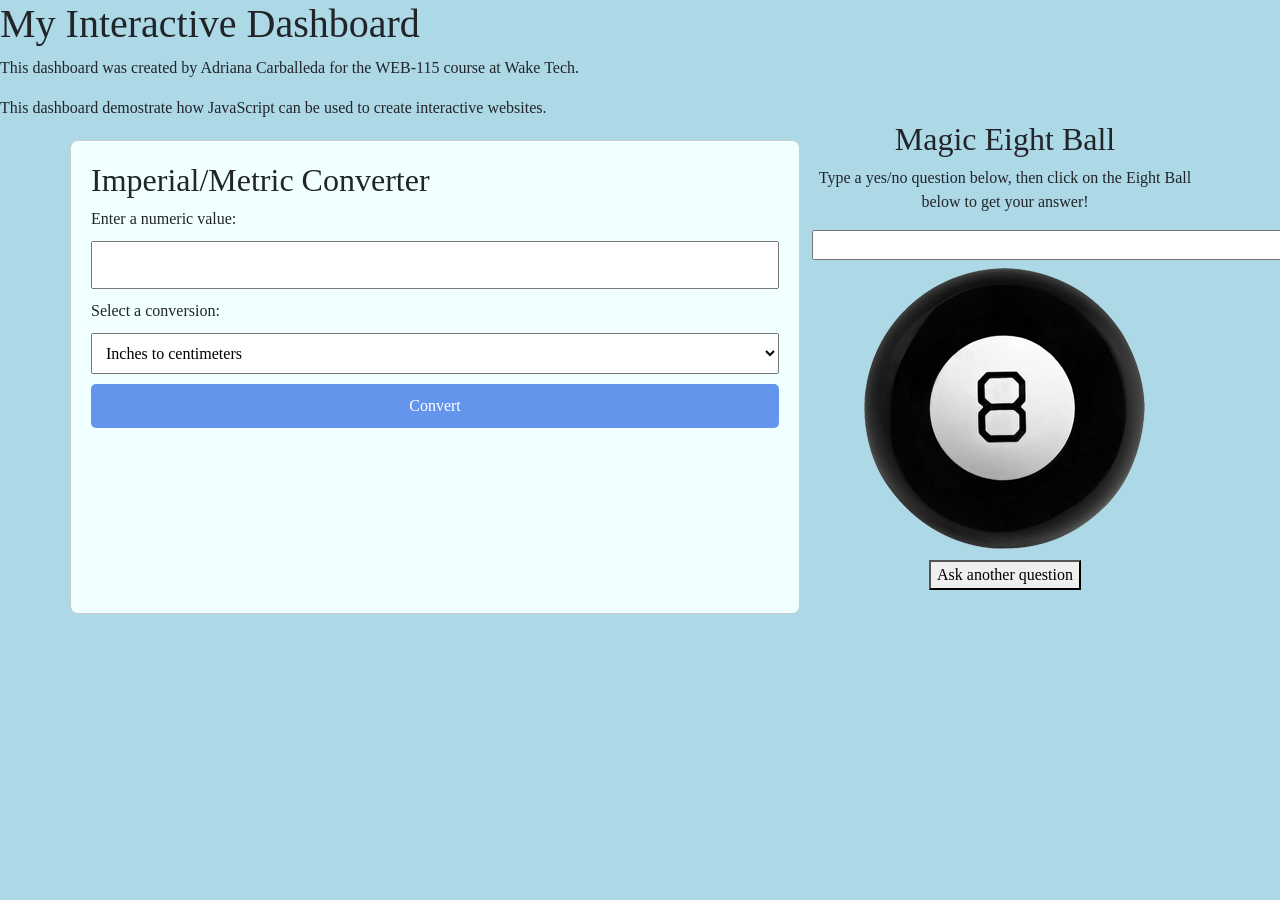
==== index.html @ fbc35dcb "Edit HTML" ====
<!DOCTYPE html>
<html lang="en">
<head>
    <!-- Bootstrap  -->
    <link href="https://cdn.jsdelivr.net/npm/bootstrap@5.3.8/dist/css/bootstrap.min.css" rel="stylesheet" integrity="sha384-sRIl4kxILFvY47J16cr9ZwB07vP4J8+LH7qKQnuqkuIAvNWLzeN8tE5YBujZqJLB" crossorigin="anonymous">
        <script defer src="https://cdn.jsdelivr.net/npm/bootstrap@5.3.8/dist/js/bootstrap.bundle.min.js" integrity="sha384-FKyoEForCGlyvwx9Hj09JcYn3nv7wiPVlz7YYwJrWVcXK/BmnVDxM+D2scQbITxI" crossorigin="anonymous"></script>

    <title>My Interactive Dashboard</title>
    <meta charset="UTF-8">
    <meta name="viewport" content="width=device-width, initial-scale=1.0">

    <!--Main CSS-->
    <link rel="stylesheet" href="css/style.css">

    <!-- Magic Eight Ball CSS -->
    <link rel="stylesheet" href="css/magic-eight-ball.css">

    <!-- Main JavaScript -->
    <script defer src="js/script.js"></script>

    <!--Metric Converter JavaScript -->
    <script defer src="js/metric-converter.js"></script>
    
    <!-- Magic Eight Ball JavaScript -->
    <script defer src="js/magic-eight-ball.js"></script>


</head>


<body>
    <h1>My Interactive Dashboard</h1>
    <p>This dashboard was created by Adriana Carballeda for the WEB-115 course at Wake Tech.</p>
    
    <script>
        document.write("This dashboard demostrate how JavaScript can be used to create interactive websites.")
    </script>
    
    <!--The <noscript> is for web browsers with JavaScript rendering disabled.--> 
    <noscript>
        Unfortunately, your web browser does not support JavaScript
    </noscript>

    <div class="container">
        <div class="row">
        <!-- Metric Converter-->
            <div class="col" id="metric-converter">
                <h2>Imperial/Metric Converter</h2>

                <form id="metric-form">
                    <label for="input-value">Enter a numeric value:</label>
                    <input type="number" id="input-value" step="any" required>

                    <label for="conversion-type">Select a conversion:</label>
                    <select id="conversion-type">
                        <option value="1">Inches to centimeters</option>
                        <option value="2">Feet to centimeters</option>
                        <option value="3">Yards to meters</option>
                        <option value="4">Miles to kilometers</option>
                        <option value="5">Centimeters to inches</option>
                        <option value="6">Centimeters to feet</option>
                        <option value="7">Meters to yards</option>
                        <option value="8">Kilometers to miles</option>
                    </select>

                    <button type="submit" id="convert-button">Convert</button>
                </form>

                <p id="conversion-result"></p>

            </div>

        <!-- Magic Eight Ball -->
            <div class="col" id="magic-eight-ball">
                <script src="js/magic-eight-ball.js" defer></script>
                <link rel="stylesheet" href="css/magic-eight-ball.css">
                
                <h2 class="heading">Magic Eight Ball</h2>
                <form>
                    <p>Type a yes/no question below, then click on the Eight Ball below to get your answer!</p>
                    <input id="question" name="question" size="80">

                    <div id="magicEightBall">
                        <div id="circle"></div>
                        <img id="ball" src="img/magic-eight-ball.png"/>
                    </div>
                    <button id="reset" name="reset" type="reset">Ask another question</button>
                </form>
                <br>
            </div>

        </div>
    </div>
</body>
</html>
---- css/style.css ----
body {
        background-color: lightblue; font-family: 'Times New Roman', Times, serif;
    }

    #metric-converter {
    background-color:azure;
    border: 1px solid #cccccc;
    border-radius: 8px;
    padding: 20px;
    margin-top: 20px;
}

#metric-converter form {
    display: flex;
    flex-direction: column;
    gap: 10px;
}

#metric-converter input,
#metric-converter select,
#metric-converter button {
    padding: 10px;
}

#metric-converter button {
    background-color:cornflowerblue;
    color: white;
    border: none;
    border-radius: 5px;
    cursor: pointer;
}

#metric-converter button:hover {
    background-color: #053c8e;
}

#conversion-result {
    margin-top: 15px;
    font-weight: bold;
}
---- css/magic-eight-ball.css ----
#magic-eight-ball {
  max-width: 410px;
  text-align: center;
  margin: auto;
}

#circle {
  font-size: 12pt;
  background-color: white;
  color: black;
  position: absolute;
  margin-left: 70px;
  margin-top: 70px;
  height: 150px;
  width: 150px;
  border-radius: 50%;
  text-wrap: wrap;
  display: none;
}


img:active {
  animation: shake 1s;
  animation-iteration-count: infinite;
}

img:visited {
  animation: none;
}
@keyframes shake {
  0% { transform: translate(1px, 1px) rotate(0deg);  }
  10% { transform: translate(-1px, -2px) rotate(-1deg); }
  20% { transform: translate(-3px, 0px) rotate(1deg); }
  30% { transform: translate(3px, 2px) rotate(0deg); }
  40% { transform: translate(1px, -1px) rotate(1deg); }
  50% { transform: translate(-1px, 2px) rotate(-1deg); }
  60% { transform: translate(-3px, 1px) rotate(0deg); }
  70% { transform: translate(3px, 1px) rotate(-1deg); }
  80% { transform: translate(-1px, -1px) rotate(1deg); }
  90% { transform: translate(1px, 2px) rotate(0deg); }
  100% { transform: translate(1px, -2px) rotate(-1deg); }
}
---- css/magic-eight-ball.css ----
#magic-eight-ball {
  max-width: 410px;
  text-align: center;
  margin: auto;
}

#circle {
  font-size: 12pt;
  background-color: white;
  color: black;
  position: absolute;
  margin-left: 70px;
  margin-top: 70px;
  height: 150px;
  width: 150px;
  border-radius: 50%;
  text-wrap: wrap;
  display: none;
}


img:active {
  animation: shake 1s;
  animation-iteration-count: infinite;
}

img:visited {
  animation: none;
}
@keyframes shake {
  0% { transform: translate(1px, 1px) rotate(0deg);  }
  10% { transform: translate(-1px, -2px) rotate(-1deg); }
  20% { transform: translate(-3px, 0px) rotate(1deg); }
  30% { transform: translate(3px, 2px) rotate(0deg); }
  40% { transform: translate(1px, -1px) rotate(1deg); }
  50% { transform: translate(-1px, 2px) rotate(-1deg); }
  60% { transform: translate(-3px, 1px) rotate(0deg); }
  70% { transform: translate(3px, 1px) rotate(-1deg); }
  80% { transform: translate(-1px, -1px) rotate(1deg); }
  90% { transform: translate(1px, 2px) rotate(0deg); }
  100% { transform: translate(1px, -2px) rotate(-1deg); }
}
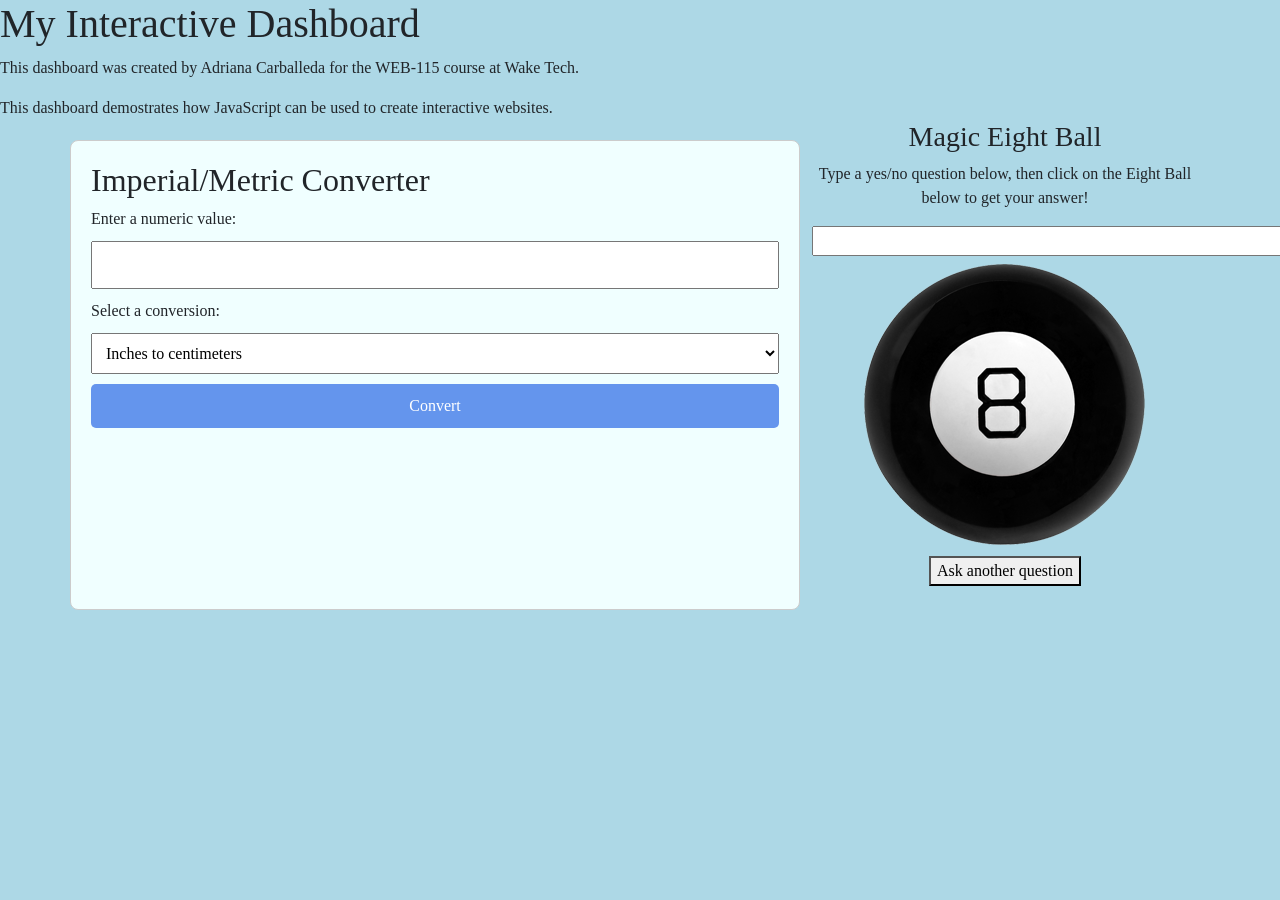
==== commit 354dbc2c: "More modifications" ====
--- a/index.html
+++ b/index.html
@@ -12,17 +12,12 @@
     <!--Main CSS-->
     <link rel="stylesheet" href="css/style.css">
 
-    <!-- Magic Eight Ball CSS -->
-    <link rel="stylesheet" href="css/magic-eight-ball.css">
-
     <!-- Main JavaScript -->
     <script defer src="js/script.js"></script>
 
     <!--Metric Converter JavaScript -->
     <script defer src="js/metric-converter.js"></script>
     
-    <!-- Magic Eight Ball JavaScript -->
-    <script defer src="js/magic-eight-ball.js"></script>
 
 
 </head>
@@ -33,7 +28,7 @@
     <p>This dashboard was created by Adriana Carballeda for the WEB-115 course at Wake Tech.</p>
     
     <script>
-        document.write("This dashboard demostrate how JavaScript can be used to create interactive websites.")
+        document.write("This dashboard demostrates how JavaScript can be used to create interactive websites.")
     </script>
     
     <!--The <noscript> is for web browsers with JavaScript rendering disabled.--> 
@@ -75,7 +70,7 @@
                 <script src="js/magic-eight-ball.js" defer></script>
                 <link rel="stylesheet" href="css/magic-eight-ball.css">
                 
-                <h2 class="heading">Magic Eight Ball</h2>
+                <h3 class="heading">Magic Eight Ball</h3>
                 <form>
                     <p>Type a yes/no question below, then click on the Eight Ball below to get your answer!</p>
                     <input id="question" name="question" size="80">
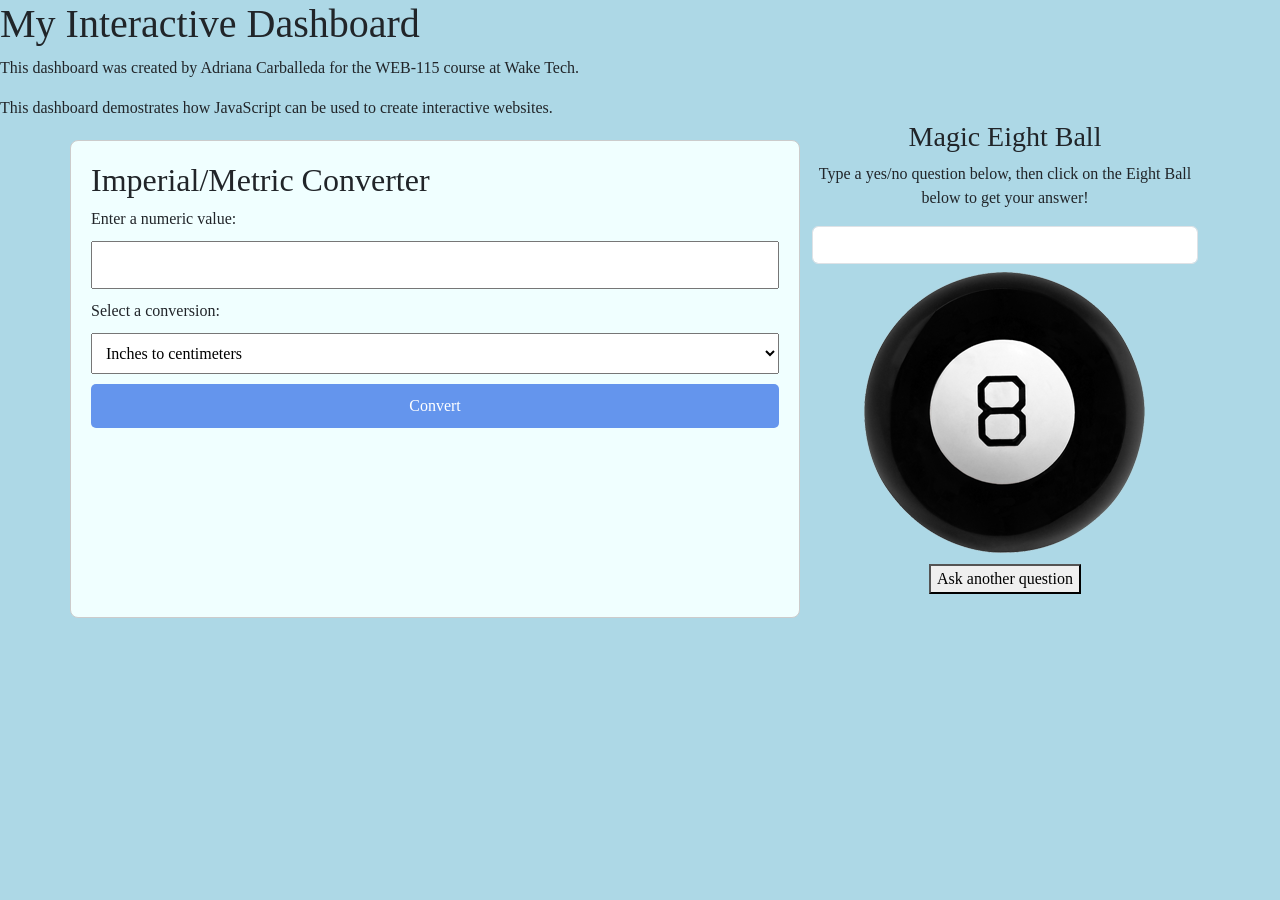
==== commit 3548974a: "Magic Eight Ball last Update" ====
--- a/index.html
+++ b/index.html
@@ -73,7 +73,7 @@
                 <h3 class="heading">Magic Eight Ball</h3>
                 <form>
                     <p>Type a yes/no question below, then click on the Eight Ball below to get your answer!</p>
-                    <input id="question" name="question" size="80">
+                    <input id="question" name="question" class="form-control">
 
                     <div id="magicEightBall">
                         <div id="circle"></div>
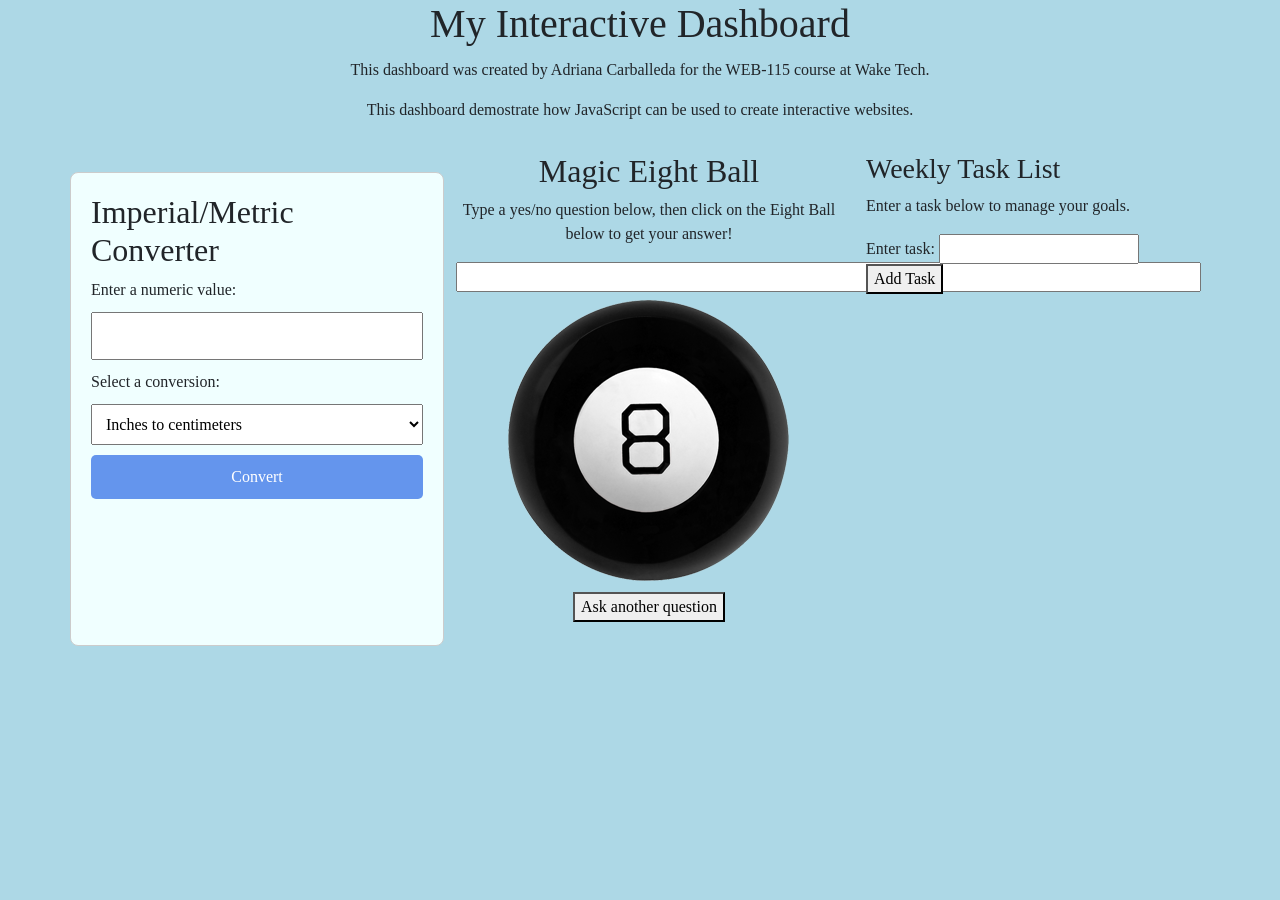
==== commit e04ba3c2: "UI in HTML Edit" ====
--- a/index.html
+++ b/index.html
@@ -12,24 +12,34 @@
     <!--Main CSS-->
     <link rel="stylesheet" href="css/style.css">
 
+    <!-- Magic Eight Ball CSS -->
+    <link rel="stylesheet" href="css/magic-eight-ball.css">
+
     <!-- Main JavaScript -->
     <script defer src="js/script.js"></script>
 
     <!--Metric Converter JavaScript -->
     <script defer src="js/metric-converter.js"></script>
     
+    <!-- Magic Eight Ball JavaScript -->
+    <script defer src="js/magic-eight-ball.js"></script>
+
+    <!--Task Manager JavaScript -->
+    <script defer src="js/task-manager.js"></script>
 
 
 </head>
 
 
 <body>
-    <h1>My Interactive Dashboard</h1>
-    <p>This dashboard was created by Adriana Carballeda for the WEB-115 course at Wake Tech.</p>
+    <header class="dashboard-header">
+        <h1>My Interactive Dashboard</h1>
+        <p>This dashboard was created by Adriana Carballeda for the WEB-115 course at Wake Tech.</p>
     
-    <script>
-        document.write("This dashboard demostrates how JavaScript can be used to create interactive websites.")
-    </script>
+        <script>
+            document.write("This dashboard demostrate how JavaScript can be used to create interactive websites.")
+        </script>
+    </header>
     
     <!--The <noscript> is for web browsers with JavaScript rendering disabled.--> 
     <noscript>
@@ -70,10 +80,10 @@
                 <script src="js/magic-eight-ball.js" defer></script>
                 <link rel="stylesheet" href="css/magic-eight-ball.css">
                 
-                <h3 class="heading">Magic Eight Ball</h3>
+                <h2 class="heading">Magic Eight Ball</h2>
                 <form>
                     <p>Type a yes/no question below, then click on the Eight Ball below to get your answer!</p>
-                    <input id="question" name="question" class="form-control">
+                    <input id="question" name="question" size="80">
 
                     <div id="magicEightBall">
                         <div id="circle"></div>
@@ -84,6 +94,25 @@
                 <br>
             </div>
 
+        <!--Task Manager-->
+            <div class="col" id="weekly-tasks">
+                <div id="task-list">
+                    
+                    <h3>Weekly Task List</h3>
+                    <p>Enter a task below to manage your goals.</p>
+
+                    <form>
+                        <label for="task-name">Enter task:</label>
+                        <input type="text" id="task-name">
+
+                        <button type="button" id="add-task">
+                            Add Task
+                        </button>
+                    </form>
+                </div>
+            </div>   
+
+
         </div>
     </div>
 </body>
--- a/css/style.css
+++ b/css/style.css
@@ -37,4 +37,59 @@
 #conversion-result {
     margin-top: 15px;
     font-weight: bold;
+}
+
+/* Dashboard heading */
+.dashboard-header {
+    text-align: center;
+    margin-bottom: 30px;
+}
+
+.dashboard-header h1 {
+    margin-bottom: 10px;
+}
+
+
+/* Container for the three applications */
+.dashboard-apps {
+    display: flex;
+    justify-content: center;
+    align-items: flex-start;
+    gap: 25px;
+    flex-wrap: wrap;
+    padding: 20px;
+}
+
+
+/* Individual application boxes */
+.dashboard-card {
+    width: 350px;
+    min-height: 400px;
+    background-color: white;
+    border: 1px solid #ccc;
+    border-radius: 8px;
+    padding: 20px;
+    box-sizing: border-box;
+}
+
+
+/* Center titles inside each app */
+.dashboard-card h2,
+.dashboard-card h3 {
+    text-align: center;
+}
+
+
+/* Inputs stay inside their boxes */
+.dashboard-card input,
+.dashboard-card select {
+    width: 100%;
+    box-sizing: border-box;
+    margin-bottom: 15px;
+}
+
+
+/* Buttons */
+.dashboard-card button {
+    margin-top: 5px;
 }
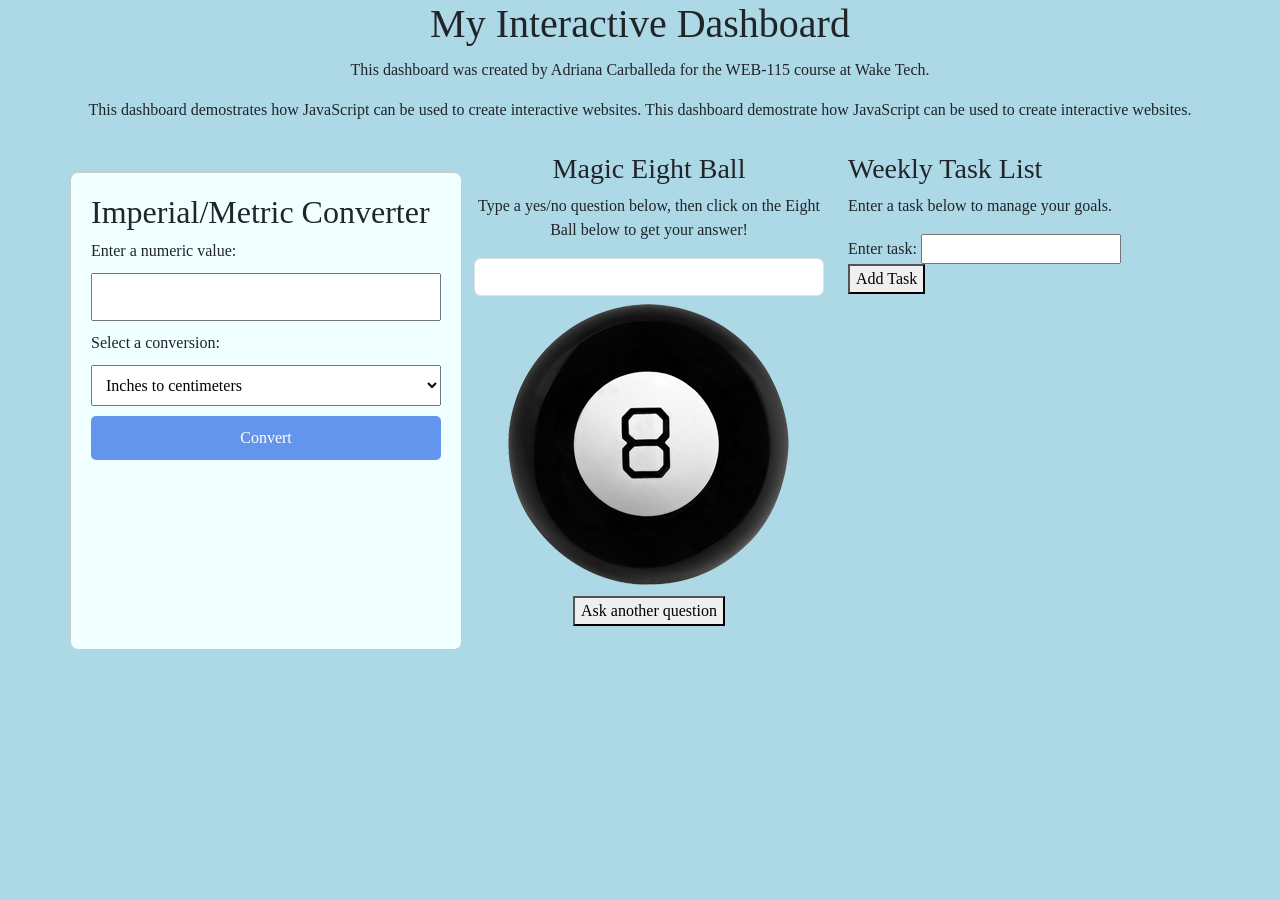
==== commit 16f6a4c2: "Merge branch 'development'" ====
--- a/index.html
+++ b/index.html
@@ -12,17 +12,12 @@
     <!--Main CSS-->
     <link rel="stylesheet" href="css/style.css">
 
-    <!-- Magic Eight Ball CSS -->
-    <link rel="stylesheet" href="css/magic-eight-ball.css">
-
     <!-- Main JavaScript -->
     <script defer src="js/script.js"></script>
 
     <!--Metric Converter JavaScript -->
     <script defer src="js/metric-converter.js"></script>
     
-    <!-- Magic Eight Ball JavaScript -->
-    <script defer src="js/magic-eight-ball.js"></script>
 
     <!--Task Manager JavaScript -->
     <script defer src="js/task-manager.js"></script>
@@ -36,10 +31,15 @@
         <h1>My Interactive Dashboard</h1>
         <p>This dashboard was created by Adriana Carballeda for the WEB-115 course at Wake Tech.</p>
     
+
+    <script>
+        document.write("This dashboard demostrates how JavaScript can be used to create interactive websites.")
+    </script>
         <script>
             document.write("This dashboard demostrate how JavaScript can be used to create interactive websites.")
         </script>
     </header>
+
     
     <!--The <noscript> is for web browsers with JavaScript rendering disabled.--> 
     <noscript>
@@ -80,10 +80,10 @@
                 <script src="js/magic-eight-ball.js" defer></script>
                 <link rel="stylesheet" href="css/magic-eight-ball.css">
                 
-                <h2 class="heading">Magic Eight Ball</h2>
+                <h3 class="heading">Magic Eight Ball</h3>
                 <form>
                     <p>Type a yes/no question below, then click on the Eight Ball below to get your answer!</p>
-                    <input id="question" name="question" size="80">
+                    <input id="question" name="question" class="form-control">
 
                     <div id="magicEightBall">
                         <div id="circle"></div>
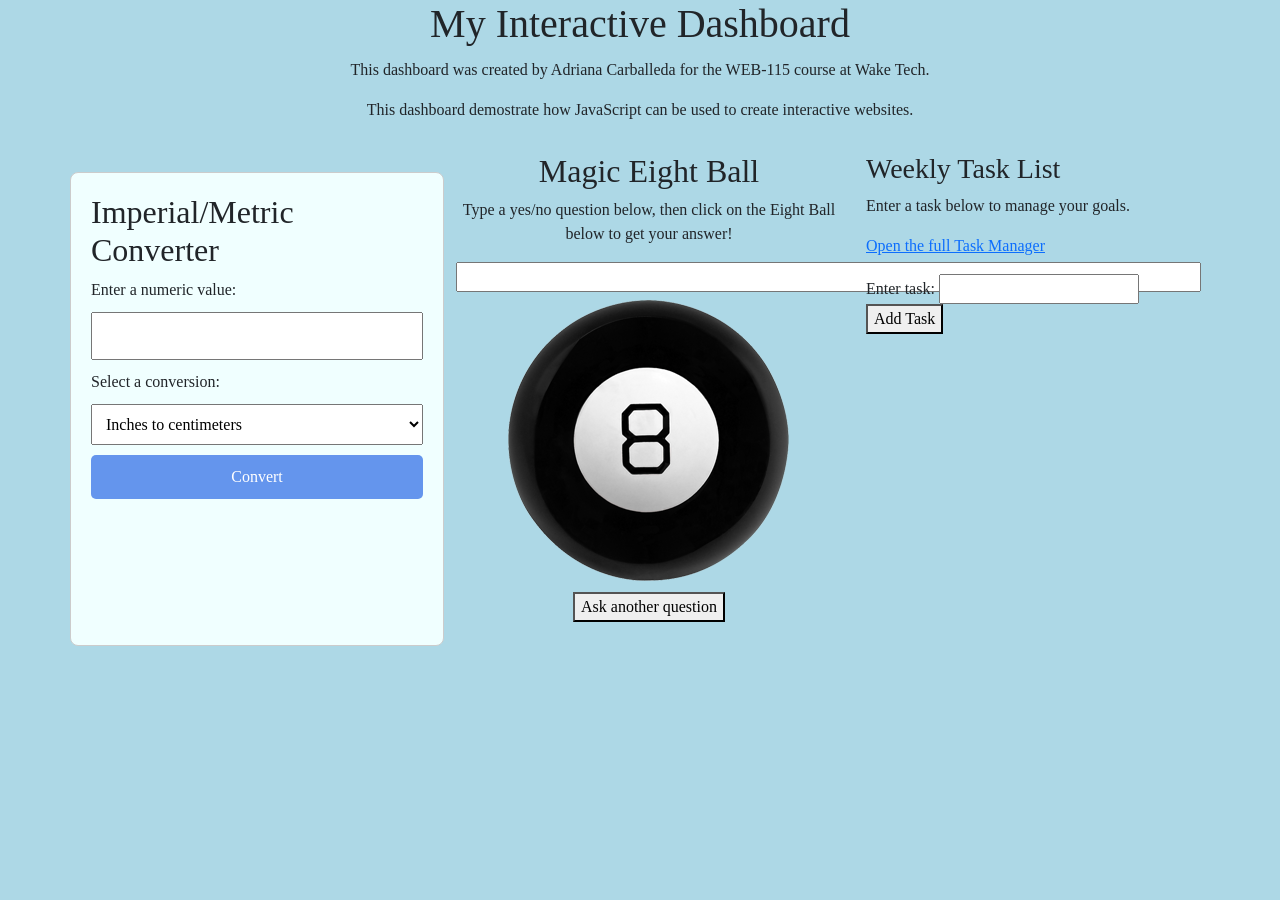
==== commit f5bea6df: "Updated ReadMe and Task Manager link" ====
--- a/index.html
+++ b/index.html
@@ -12,12 +12,17 @@
     <!--Main CSS-->
     <link rel="stylesheet" href="css/style.css">
 
+    <!-- Magic Eight Ball CSS -->
+    <link rel="stylesheet" href="css/magic-eight-ball.css">
+
     <!-- Main JavaScript -->
     <script defer src="js/script.js"></script>
 
     <!--Metric Converter JavaScript -->
     <script defer src="js/metric-converter.js"></script>
     
+    <!-- Magic Eight Ball JavaScript -->
+    <script defer src="js/magic-eight-ball.js"></script>
 
     <!--Task Manager JavaScript -->
     <script defer src="js/task-manager.js"></script>
@@ -31,15 +36,10 @@
         <h1>My Interactive Dashboard</h1>
         <p>This dashboard was created by Adriana Carballeda for the WEB-115 course at Wake Tech.</p>
     
-
-    <script>
-        document.write("This dashboard demostrates how JavaScript can be used to create interactive websites.")
-    </script>
         <script>
             document.write("This dashboard demostrate how JavaScript can be used to create interactive websites.")
         </script>
     </header>
-
     
     <!--The <noscript> is for web browsers with JavaScript rendering disabled.--> 
     <noscript>
@@ -80,10 +80,10 @@
                 <script src="js/magic-eight-ball.js" defer></script>
                 <link rel="stylesheet" href="css/magic-eight-ball.css">
                 
-                <h3 class="heading">Magic Eight Ball</h3>
+                <h2 class="heading">Magic Eight Ball</h2>
                 <form>
                     <p>Type a yes/no question below, then click on the Eight Ball below to get your answer!</p>
-                    <input id="question" name="question" class="form-control">
+                    <input id="question" name="question" size="80">
 
                     <div id="magicEightBall">
                         <div id="circle"></div>
@@ -100,6 +100,9 @@
                     
                     <h3>Weekly Task List</h3>
                     <p>Enter a task below to manage your goals.</p>
+                    <p>
+                        <a href="task_manager.html">Open the full Task Manager</a>
+                    </p>
 
                     <form>
                         <label for="task-name">Enter task:</label>
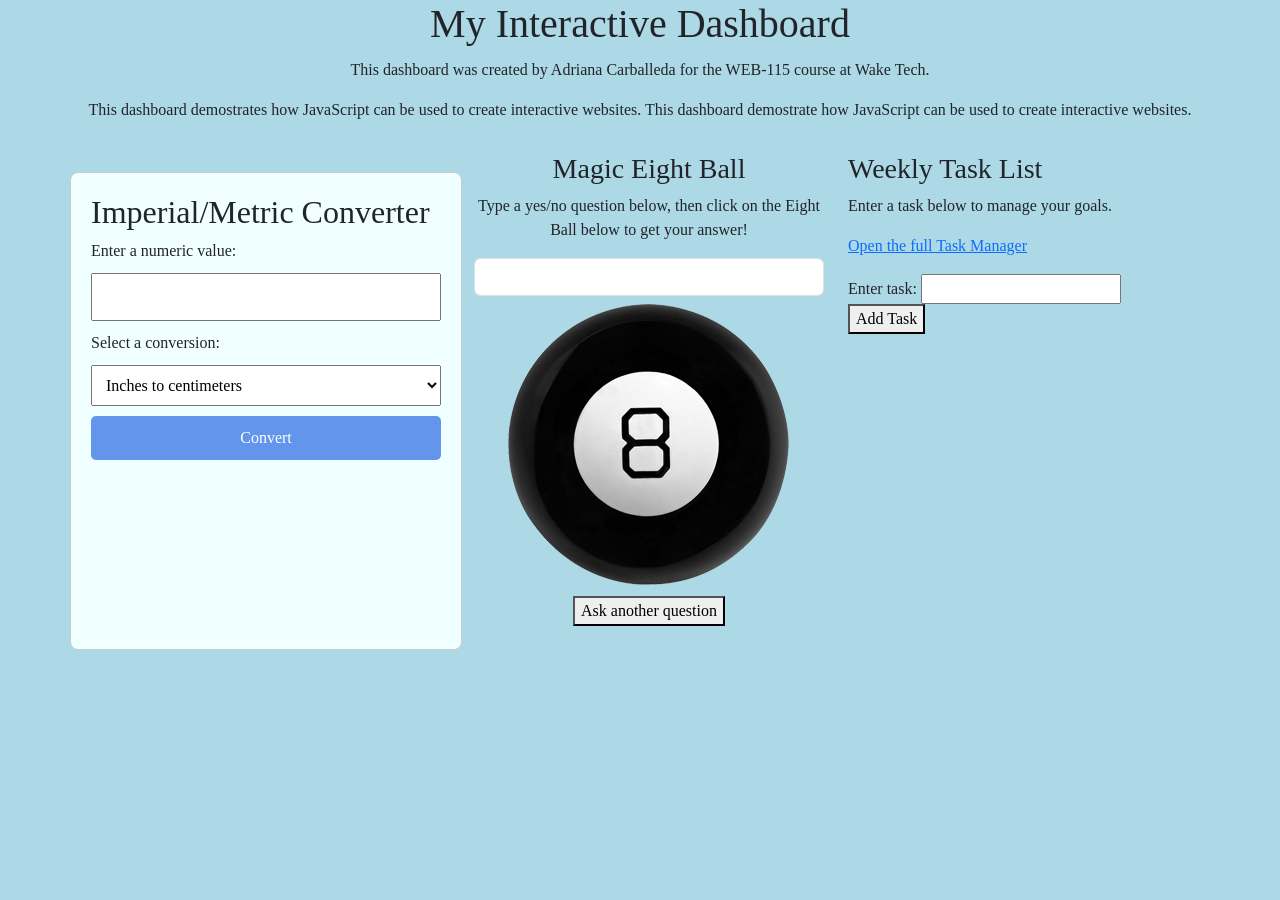
==== commit 86f9a444: "Merge branch 'main' into development" ====
--- a/index.html
+++ b/index.html
@@ -12,17 +12,12 @@
     <!--Main CSS-->
     <link rel="stylesheet" href="css/style.css">
 
-    <!-- Magic Eight Ball CSS -->
-    <link rel="stylesheet" href="css/magic-eight-ball.css">
-
     <!-- Main JavaScript -->
     <script defer src="js/script.js"></script>
 
     <!--Metric Converter JavaScript -->
     <script defer src="js/metric-converter.js"></script>
     
-    <!-- Magic Eight Ball JavaScript -->
-    <script defer src="js/magic-eight-ball.js"></script>
 
     <!--Task Manager JavaScript -->
     <script defer src="js/task-manager.js"></script>
@@ -36,10 +31,15 @@
         <h1>My Interactive Dashboard</h1>
         <p>This dashboard was created by Adriana Carballeda for the WEB-115 course at Wake Tech.</p>
     
+
+    <script>
+        document.write("This dashboard demostrates how JavaScript can be used to create interactive websites.")
+    </script>
         <script>
             document.write("This dashboard demostrate how JavaScript can be used to create interactive websites.")
         </script>
     </header>
+
     
     <!--The <noscript> is for web browsers with JavaScript rendering disabled.--> 
     <noscript>
@@ -80,10 +80,10 @@
                 <script src="js/magic-eight-ball.js" defer></script>
                 <link rel="stylesheet" href="css/magic-eight-ball.css">
                 
-                <h2 class="heading">Magic Eight Ball</h2>
+                <h3 class="heading">Magic Eight Ball</h3>
                 <form>
                     <p>Type a yes/no question below, then click on the Eight Ball below to get your answer!</p>
-                    <input id="question" name="question" size="80">
+                    <input id="question" name="question" class="form-control">
 
                     <div id="magicEightBall">
                         <div id="circle"></div>
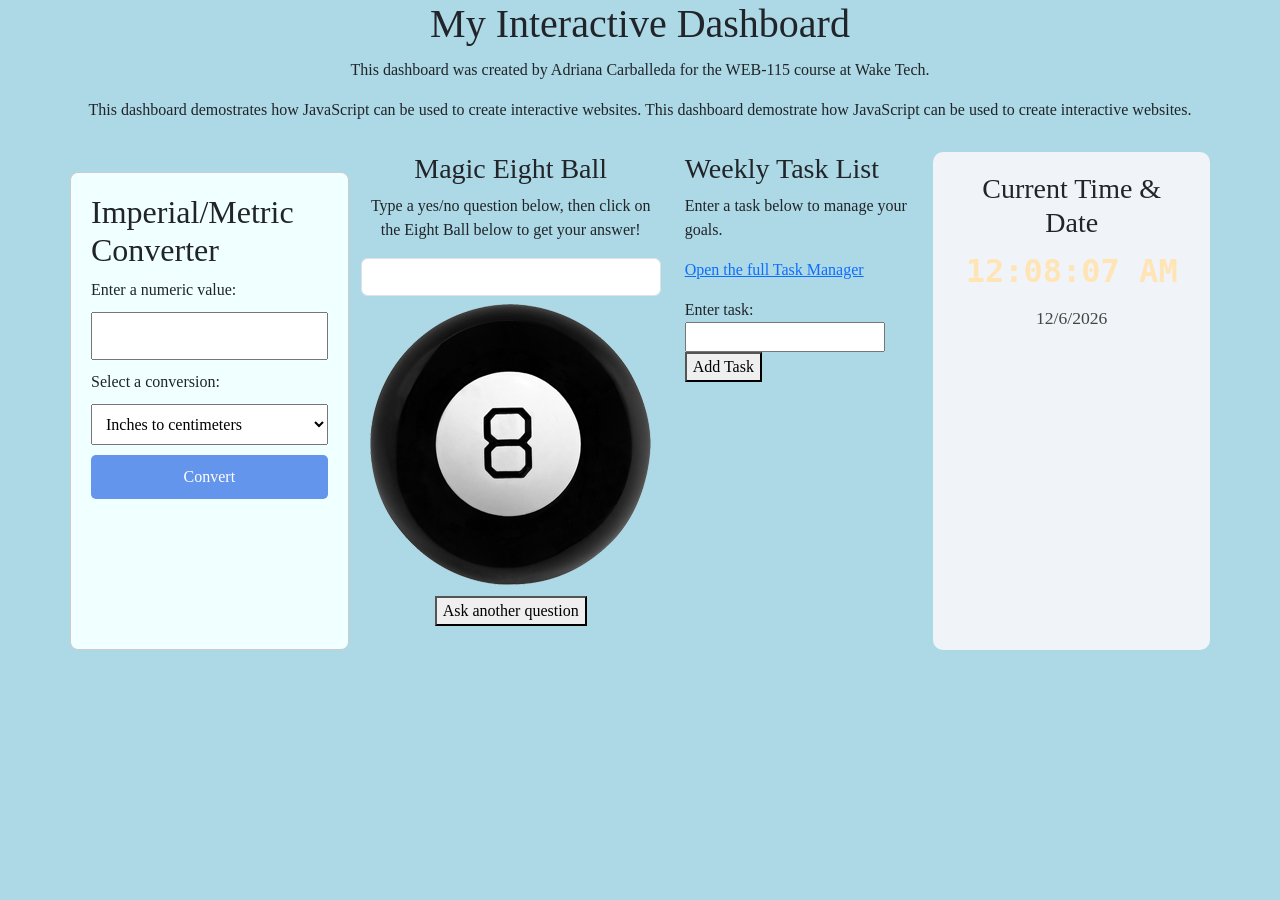
==== commit 3f281f6f: "Implemented real-time clock and date component" ====
--- a/index.html
+++ b/index.html
@@ -22,6 +22,9 @@
     <!--Task Manager JavaScript -->
     <script defer src="js/task-manager.js"></script>
 
+    <!--Digital Clock JavaScript -->
+    <script src="js/digital-clock.js" defer></script>
+    <link rel="stylesheet" href="css/digital-clock.css">
 
 </head>
 
@@ -115,6 +118,12 @@
                 </div>
             </div>   
 
+        <!--Digital Clock-->
+            <div id="digital-clock" class="col">
+                <h3>Current Time & Date</h3>
+                <p id ="clock-face"></p>
+                <p id ="calendar-date"></p>
+            </div>
 
         </div>
     </div>
--- a/css/digital-clock.css
+++ b/css/digital-clock.css
@@ -0,0 +1,22 @@
+/* Clock container */
+#digital-clock {
+    background-color: #f0f4f8;
+    padding: 20px;
+    border-radius: 10px;
+    text-align: center;
+}
+
+/* Time display */
+#clock-face {
+    color:moccasin;
+    font-family: monospace;
+    font-size: 2rem;
+    font-weight: bold;
+    margin-bottom: 10px;
+}
+
+/* Date display */
+#calendar-date {
+    color: #444;
+    font-size: 1.1rem;
+}
